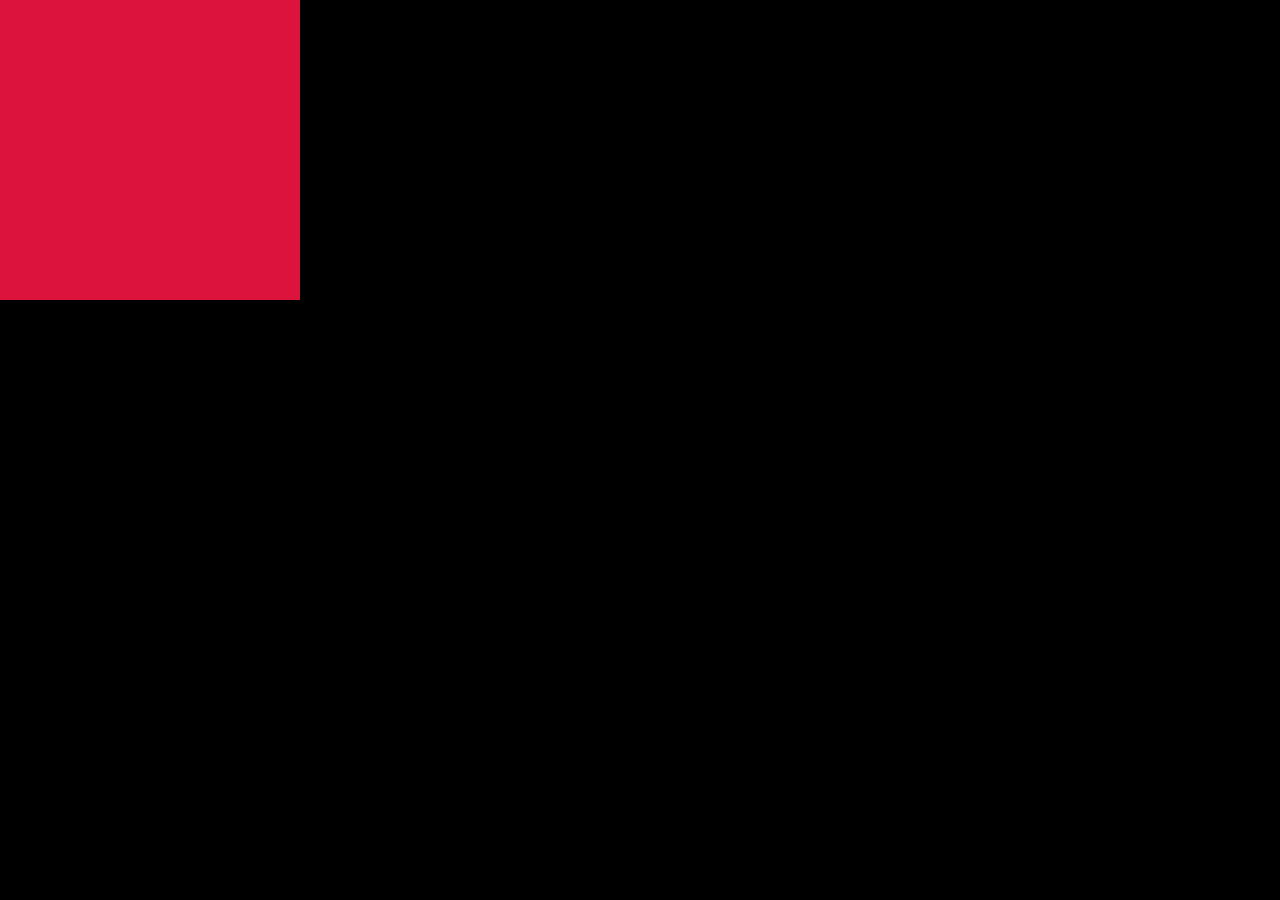
==== index.html @ ad77144f "linked gsap" ====
<!DOCTYPE html>
<html lang="en">
<head>
    <meta charset="UTF-8">
    <meta name="viewport" content="width=device-width, initial-scale=1.0">
    <title>Document</title>
    <link rel="stylesheet" href="style.css">

</head>
<body>
    <div id="box">

    </div>
    <script src="https://cdnjs.cloudflare.com/ajax/libs/gsap/3.13.0/gsap.min.js" integrity="sha512-NcZdtrT77bJr4STcmsGAESr06BYGE8woZdSdEgqnpyqac7sugNO+Tr4bGwGF3MsnEkGKhU2KL2xh6Ec+BqsaHA==" crossorigin="anonymous" referrerpolicy="no-referrer"></script>
    <script src="script.js"></script>
</body>
</html>
---- style.css ----
*{
    margin:0;
    padding:0;
    box-sizing:border-box;
    font-family:gilroy;

}html,
body{
    height:100%;
    width:100%;
    background-color: black;
}
#box{
    height:300px;
    width:300px;
    background-color:crimson;
}
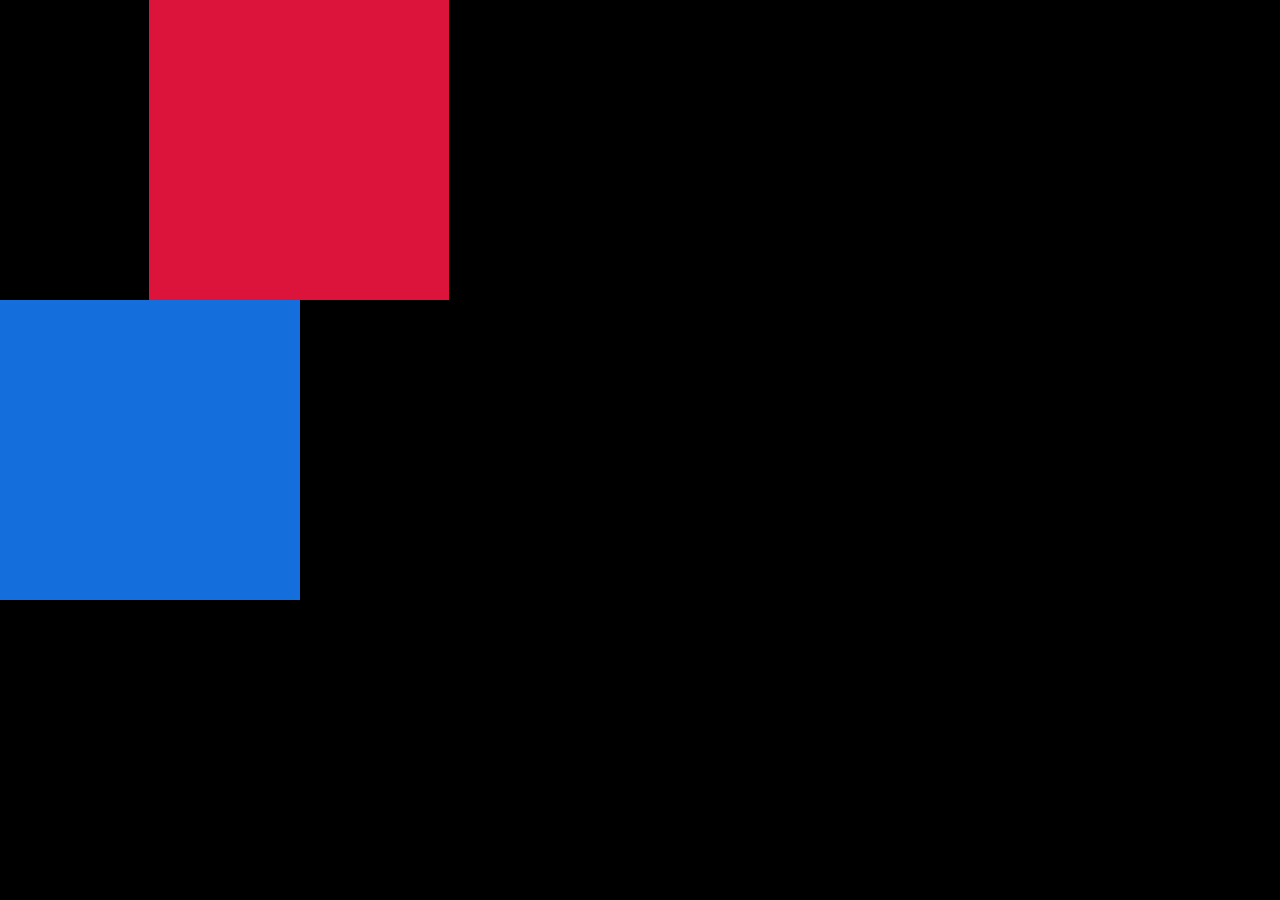
==== commit 634d4e46: "moved two boxes" ====
--- a/index.html
+++ b/index.html
@@ -11,6 +11,9 @@
     <div id="box">
 
     </div>
+    <div id="box2">
+
+    </div>
     <script src="https://cdnjs.cloudflare.com/ajax/libs/gsap/3.13.0/gsap.min.js" integrity="sha512-NcZdtrT77bJr4STcmsGAESr06BYGE8woZdSdEgqnpyqac7sugNO+Tr4bGwGF3MsnEkGKhU2KL2xh6Ec+BqsaHA==" crossorigin="anonymous" referrerpolicy="no-referrer"></script>
     <script src="script.js"></script>
 </body>
--- a/style.css
+++ b/style.css
@@ -15,3 +15,8 @@
     width:300px;
     background-color:crimson;
 }
+#box2{
+    height:300px;
+    width:300px;
+    background-color:rgb(20, 110, 220);
+}
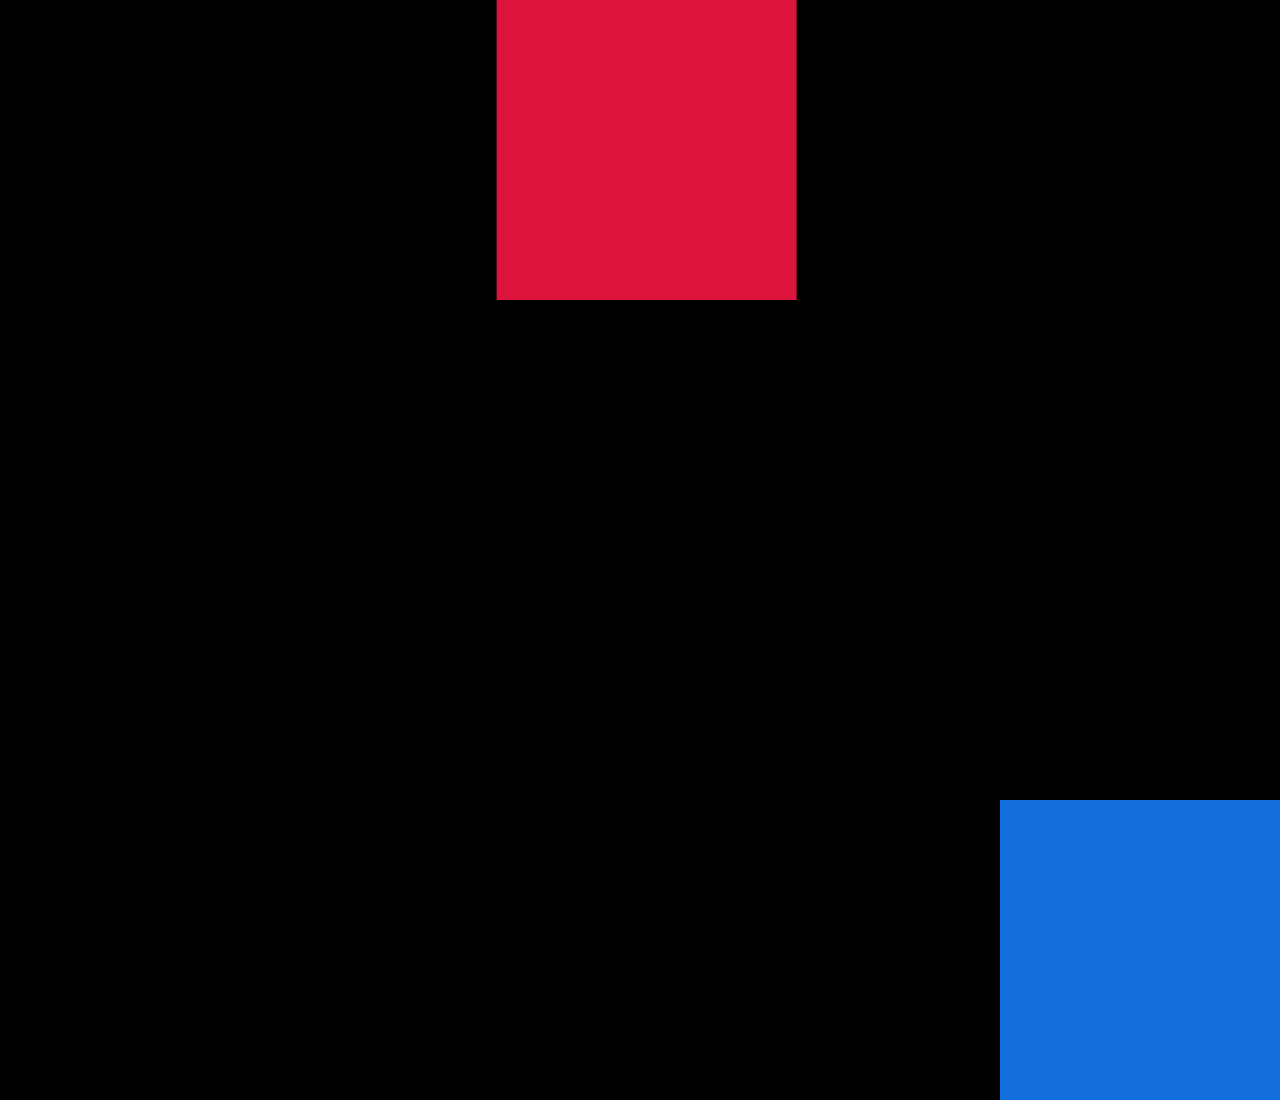
==== commit 5ead8781: "gsap from" ====
--- a/index.html
+++ b/index.html
@@ -14,6 +14,7 @@
     <div id="box2">
 
     </div>
+    
     <script src="https://cdnjs.cloudflare.com/ajax/libs/gsap/3.13.0/gsap.min.js" integrity="sha512-NcZdtrT77bJr4STcmsGAESr06BYGE8woZdSdEgqnpyqac7sugNO+Tr4bGwGF3MsnEkGKhU2KL2xh6Ec+BqsaHA==" crossorigin="anonymous" referrerpolicy="no-referrer"></script>
     <script src="script.js"></script>
 </body>
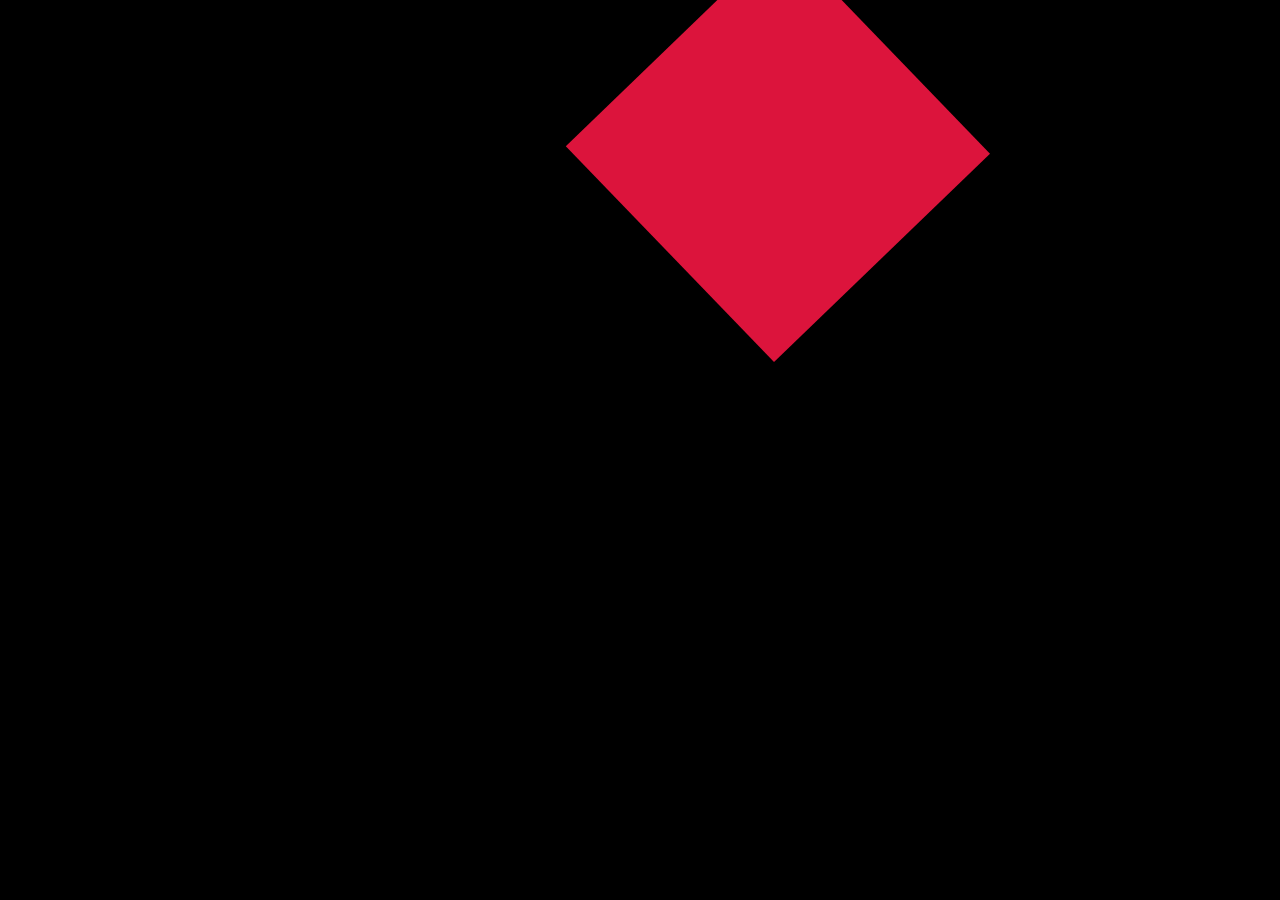
==== commit 9ce41d3b: "yoyo" ====
--- a/index.html
+++ b/index.html
@@ -11,9 +11,11 @@
     <div id="box">
 
     </div>
-    <div id="box2">
+    <!-- <div id="box2">
 
-    </div>
+    </div> -->
+    <!-- <h1>hi main hoon gian</h1>
+    <h1>hi main hoon saurav</h1> -->
     
     <script src="https://cdnjs.cloudflare.com/ajax/libs/gsap/3.13.0/gsap.min.js" integrity="sha512-NcZdtrT77bJr4STcmsGAESr06BYGE8woZdSdEgqnpyqac7sugNO+Tr4bGwGF3MsnEkGKhU2KL2xh6Ec+BqsaHA==" crossorigin="anonymous" referrerpolicy="no-referrer"></script>
     <script src="script.js"></script>
--- a/style.css
+++ b/style.css
@@ -3,6 +3,7 @@
     padding:0;
     box-sizing:border-box;
     font-family:gilroy;
+    color:aliceblue;
 
 }html,
 body{
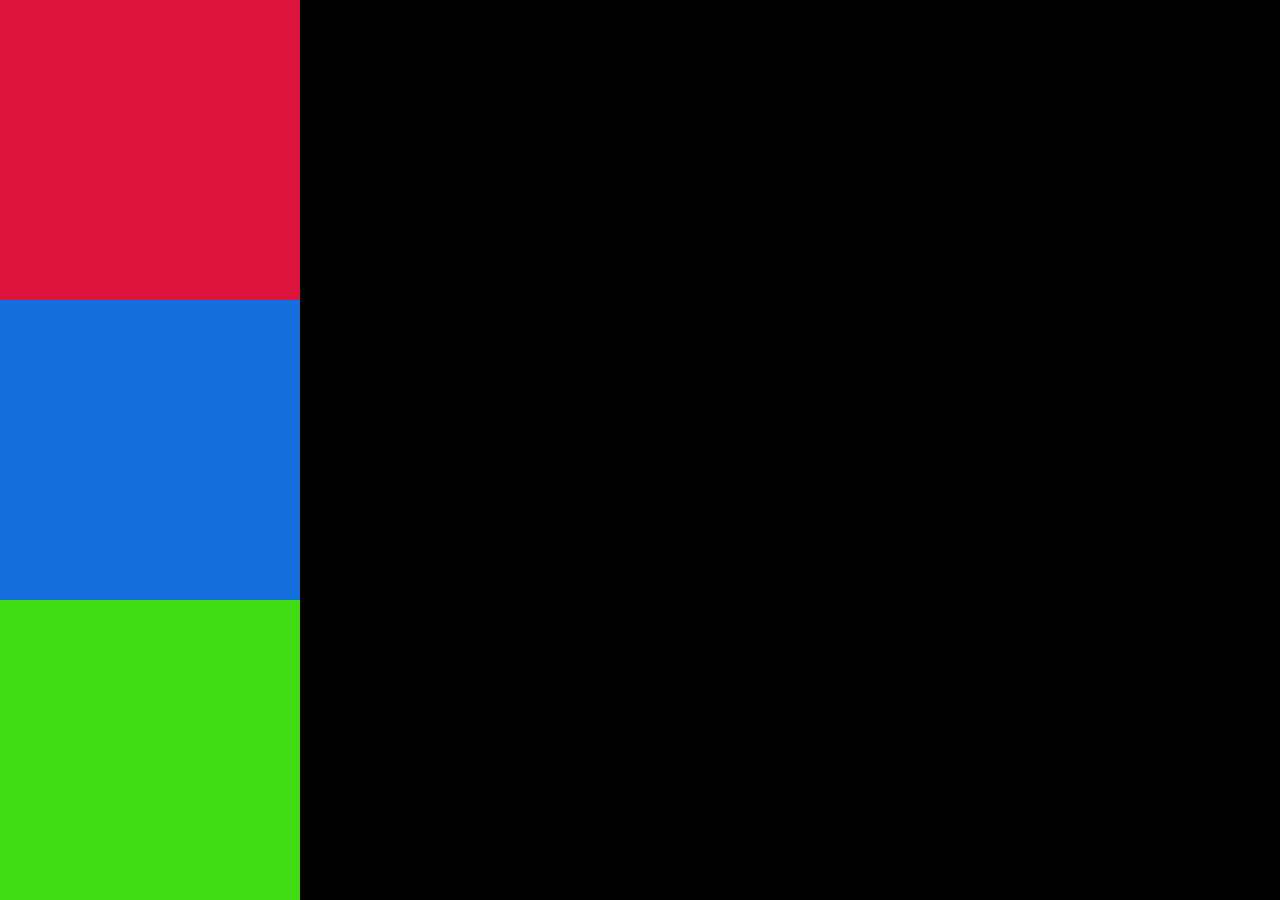
==== commit 417789c2: "timeline" ====
--- a/index.html
+++ b/index.html
@@ -11,9 +11,12 @@
     <div id="box">
 
     </div>
-    <!-- <div id="box2">
+    <div id="box2">
 
-    </div> -->
+    </div>
+    <div id="box3">
+
+    </div>
     <!-- <h1>hi main hoon gian</h1>
     <h1>hi main hoon saurav</h1> -->
     
--- a/style.css
+++ b/style.css
@@ -21,3 +21,8 @@
     width:300px;
     background-color:rgb(20, 110, 220);
 }
+#box3{
+    height:300px;
+    width:300px;
+    background-color:rgb(63, 220, 20);
+}
